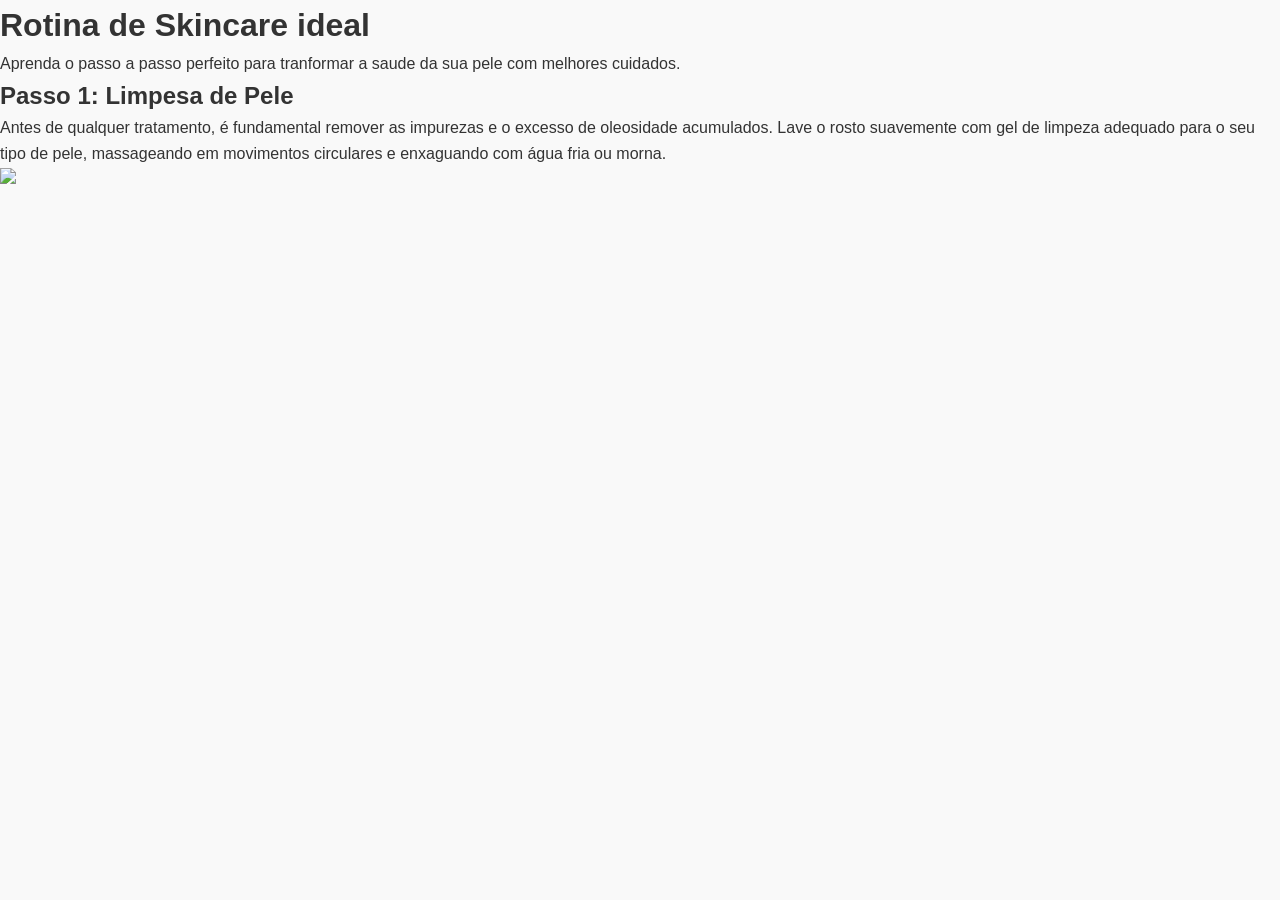
==== dicasdebeleza.html @ c8ffbb5a "rafaella" ====
<!DOCTYPE html>
<html lang="pt-br">
<head>
    <meta charset="UTF-8">
    <meta name="viewport" content="width=device-width, initial-scale=1.0">
    <title>L'Oreal Paris</title> 
    <link rel="stylesheet" href="./dicasdebeleza.css">
</head>
<body>

    <div class="banner">
      <h1>Rotina de Skincare ideal</h1>
      <p>Aprenda o passo a passo perfeito para tranformar a saude da sua pele com melhores cuidados.</p>
    </div>

      <div class="container">

       <div class="step-section">
        <h2 class="step-title">Passo 1: Limpesa de Pele</h2>
        <div class="step-content">
            <div class="step-text">
                <p>Antes de qualquer tratamento, é fundamental remover as impurezas e o excesso de oleosidade acumulados. Lave o rosto suavemente com gel de limpeza adequado para o seu tipo de pele, massageando em movimentos circulares e enxaguando com água fria ou morna.</p>
            </div>
            <div class="step-image">
                <img src="h"
             

            </div>
        </div>
      </div>
<div class=""



   

</style>
</head>
<body>
    
    


   
</body>
</html>
---- dicasdebeleza.css ----
*{
margin: 0%;
padding: 0%;
box-sizing: border-box;
font-family: 'Helvetica Neue', Helvetica, Arial, sans-serif;
}


body {
  background-color: #f9f9f9;
  color: #333;
 line-height: 1.6;
}

header{
background-color: #000;
color: #fff;
padding: 20px 40px;
display: flex;
justify-content: space-between;
align-items: center;


.logo {
font-size: 24px;
font-weight: bold;
letter-spacing: 2px;
text-transform: uppercase;

}

nav ul {
display: flex;
list-style: none;
gap: 25px;

}


nav ul {
display: flex;
list-style: none;
gap: 25px;



nav ul li a {





  
}

}
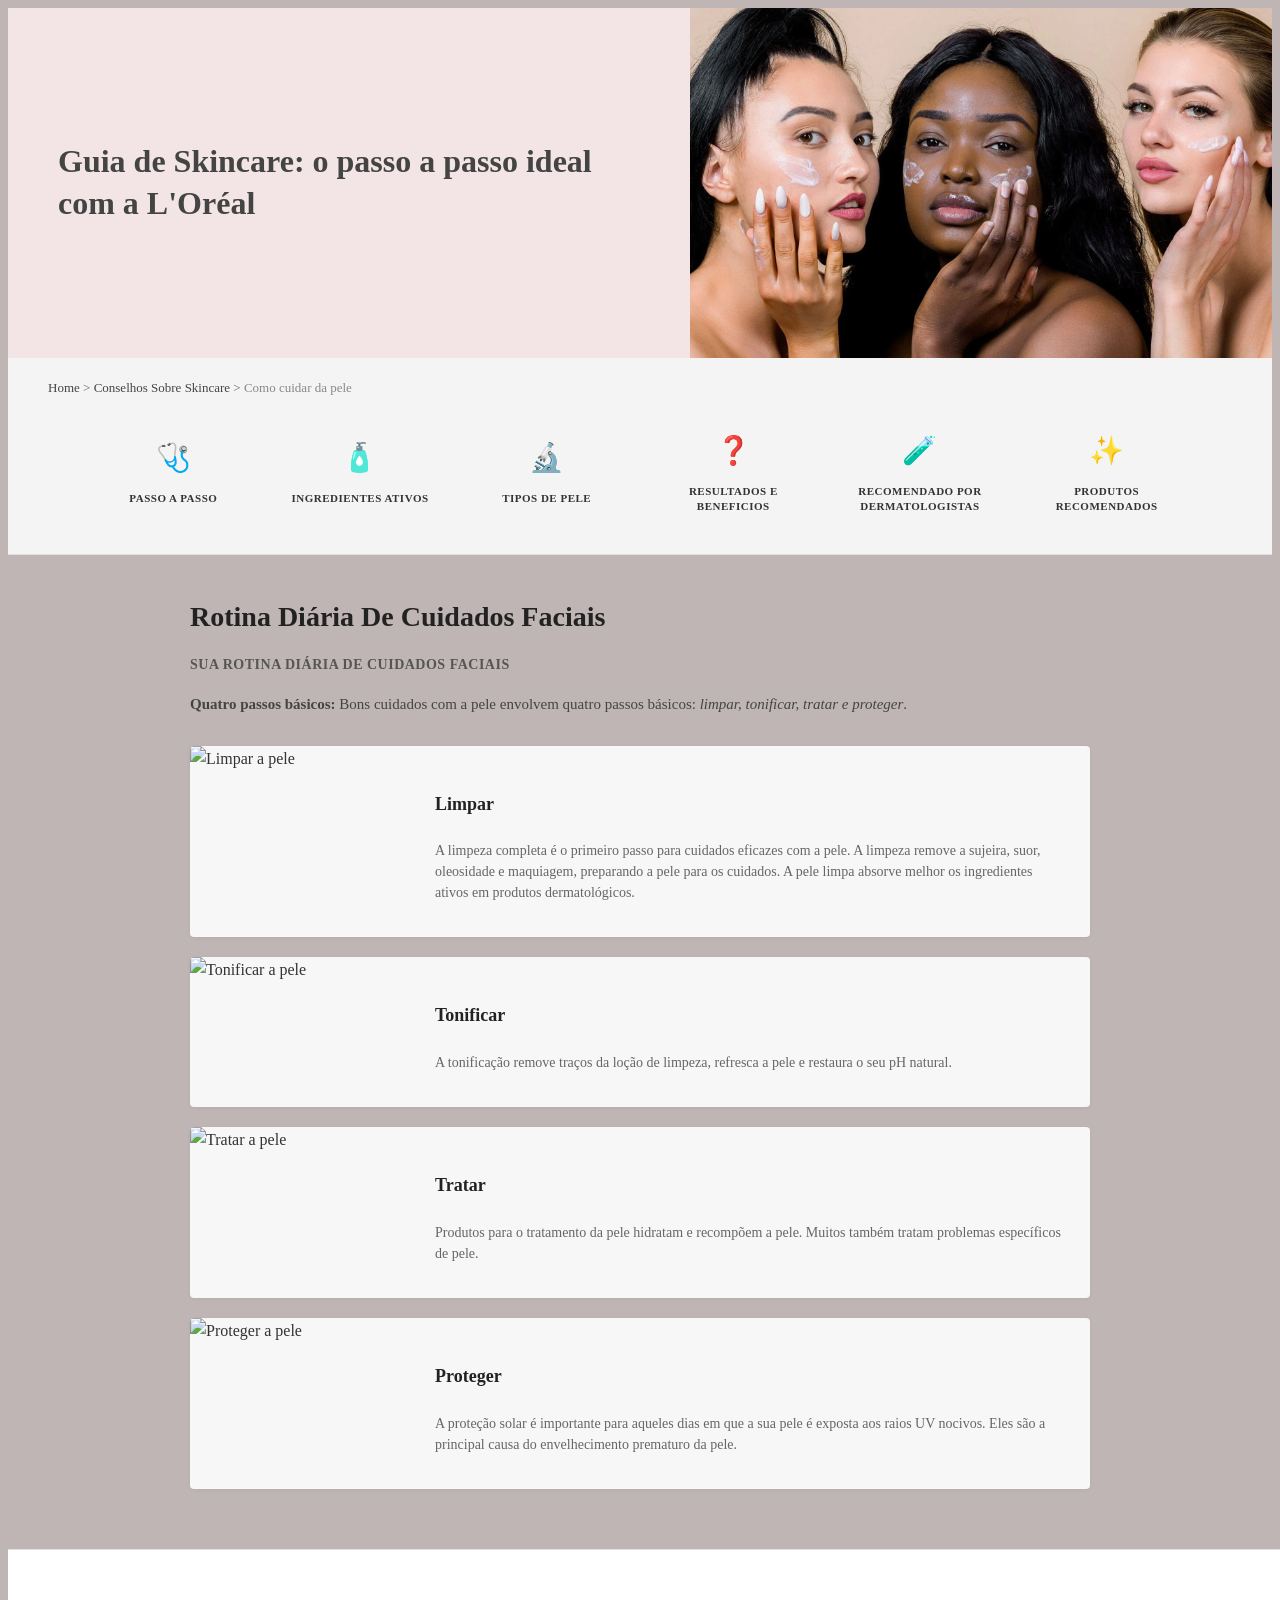
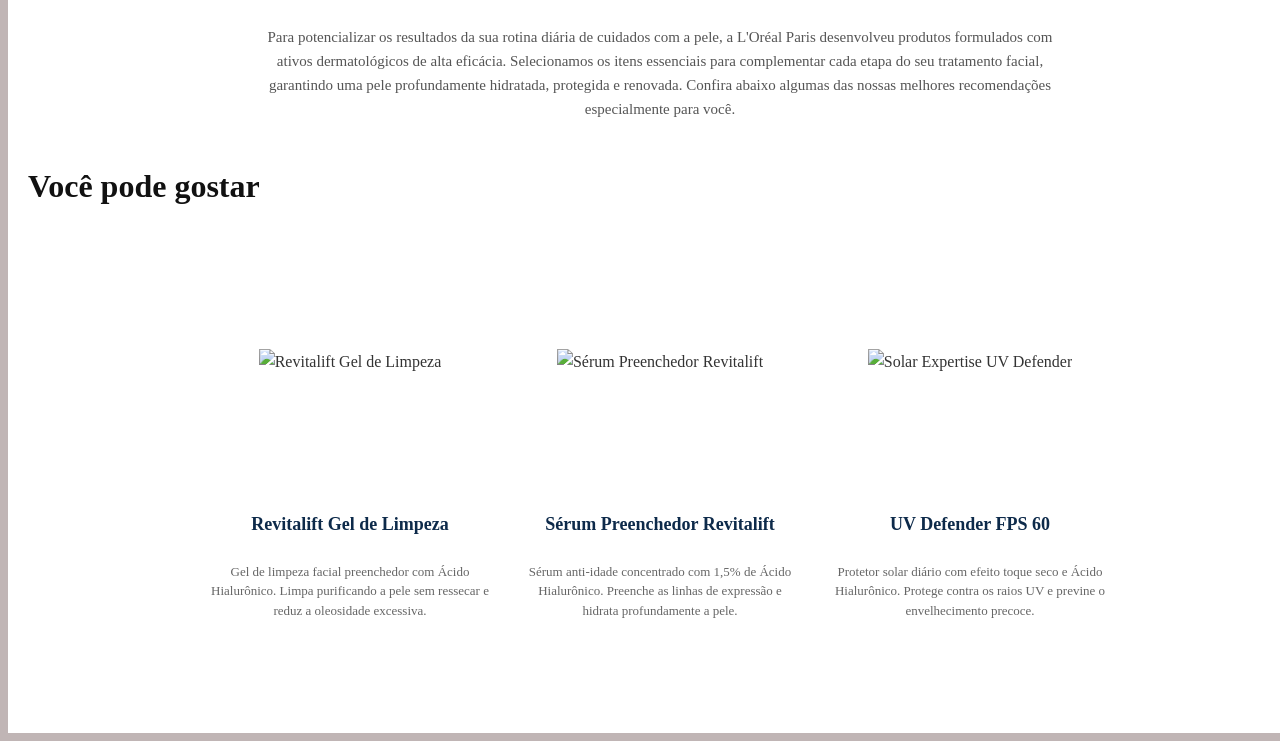
==== commit c33972d6: "alteração no dicas de beleza e sustentabilidade" ====
--- a/dicasdebeleza.html
+++ b/dicasdebeleza.html
@@ -3,44 +3,159 @@
 <head>
     <meta charset="UTF-8">
     <meta name="viewport" content="width=device-width, initial-scale=1.0">
-    <title>L'Oreal Paris</title> 
+    <title>Dicas de beleza</title>
     <link rel="stylesheet" href="./dicasdebeleza.css">
 </head>
 <body>
+    <!-- BANNER PRINCIPAL -->
+    <div class="banner-principal">
+        <div class="banner-texto">
+            <h1>Guia de Skincare: o passo a passo ideal com a L'Oréal</h1>
+        </div>
+        <div class="banner-imagem">
+            <img src="./imagens/mulheres skin care.jpg" alt="Skincare L'Oréal">
+        </div>
+    </div>
+    <!-- BARRA DE NAVEGAÇÃO E ÍCONES -->
+    <div class="secao-categorias">
+        <!-- Caminho (Breadcrumb) -->
+        <div class="breadcrumb">
+            <a href="#">Home</a> &gt; <a href="#">Conselhos Sobre Skincare</a> &gt; <span>Como cuidar da pele</span>
+        </div>
 
-    <div class="banner">
-      <h1>Rotina de Skincare ideal</h1>
-      <p>Aprenda o passo a passo perfeito para tranformar a saude da sua pele com melhores cuidados.</p>
+        <!-- Grade de Ícones -->
+        <div class="categorias-grid">
+            <a href="#" class="categoria-item">
+                <div class="categoria-icone">🩺</div>
+                <span>PASSO A PASSO</span>
+            </a>
+            <a href="#" class="categoria-item">
+                <div class="categoria-icone">🧴</div>
+                <span>INGREDIENTES ATIVOS</span>
+            </a>
+            <a href="#" class="categoria-item">
+                <div class="categoria-icone">🔬</div>
+                <span>TIPOS DE PELE</span>
+            </a>
+            <a href="#" class="categoria-item">
+                <div class="categoria-icone">❓</div>
+                <span>RESULTADOS E BENEFICIOS</span>
+            </a>
+            <a href="#" class="categoria-item">
+                <div class="categoria-icone">🧪</div>
+                <span>RECOMENDADO POR DERMATOLOGISTAS </span>
+            </a>
+            <a href="#" class="categoria-item">
+                <div class="categoria-icone">✨</div>
+                <span>PRODUTOS RECOMENDADOS</span>
+            </a>
+        </div>
     </div>
 
-      <div class="container">
+    <!-- SECÇÃO DA ROTINA DE PASSOS -->
+    <div class="secao-rotina">
+        <h2>Rotina Diária De Cuidados Faciais</h2>
+        <h3>SUA ROTINA DIÁRIA DE CUIDADOS FACIAIS</h3>
+        
+        <p class="subtitulo-passos">
+            <strong>Quatro passos básicos:</strong> Bons cuidados com a pele envolvem quatro passos básicos: <em>limpar, tonificar, tratar e proteger</em>.
+        </p>
 
-       <div class="step-section">
-        <h2 class="step-title">Passo 1: Limpesa de Pele</h2>
-        <div class="step-content">
-            <div class="step-text">
-                <p>Antes de qualquer tratamento, é fundamental remover as impurezas e o excesso de oleosidade acumulados. Lave o rosto suavemente com gel de limpeza adequado para o seu tipo de pele, massageando em movimentos circulares e enxaguando com água fria ou morna.</p>
+        <!-- Lista de Passos -->
+        <div class="lista-passos">
+            
+            <!-- Passo 1 -->
+            <div class="cartao-passo">
+                <div class="passo-imagem">
+                    <img src="./imagens/sabao rosto.webp" alt="Limpar a pele">
+                </div>
+                <div class="passo-conteudo">
+                    <h4>Limpar</h4>
+                    <p>A limpeza completa é o primeiro passo para cuidados eficazes com a pele. A limpeza remove a sujeira, suor, oleosidade e maquiagem, preparando a pele para os cuidados. A pele limpa absorve melhor os ingredientes ativos em produtos dermatológicos.</p>
+                </div>
             </div>
-            <div class="step-image">
-                <img src="h"
-             
 
+            <!-- Passo 2 -->
+            <div class="cartao-passo">
+                <div class="passo-imagem">
+                    <img src="./imagens/demaquilante.jpg" alt="Tonificar a pele">
+                </div>
+                <div class="passo-conteudo">
+                    <h4>Tonificar</h4>
+                    <p>A tonificação remove traços da loção de limpeza, refresca a pele e restaura o seu pH natural.</p>
+                </div>
             </div>
+
+            <!-- Passo 3 -->
+            <div class="cartao-passo">
+                <div class="passo-imagem">
+                    <img src="./imagens/hidtatando pele.webp" alt="Tratar a pele">
+                </div>
+                <div class="passo-conteudo">
+                    <h4>Tratar</h4>
+                    <p>Produtos para o tratamento da pele hidratam e recompõem a pele. Muitos também tratam problemas específicos de pele.</p>
+                </div>
+            </div>
+
+            <!-- Passo 4 -->
+            <div class="cartao-passo">
+                <div class="passo-imagem">
+                    <img src="./imagens/aplicacao-de-protetor-solar_1164924-14748.avif" alt="Proteger a pele">
+                </div>
+                <div class="passo-conteudo">
+                    <h4>Proteger</h4>
+                    <p>A proteção solar é importante para aqueles dias em que a sua pele é exposta aos raios UV nocivos. Eles são a principal causa do envelhecimento prematuro da pele.</p>
+                </div>
+            </div>
+
         </div>
-      </div>
-<div class=""
+    </div>
 
+    <!-- SEÇÃO DE PRODUTOS RECOMENDADOS -->
+    <div class="secao-produtos-recomendados">
+        
+        <!-- Texto de introdução (com cerca de 4 linhas) -->
+        <div class="texto-introducao-produtos">
+            <p>
+                Para potencializar os resultados da sua rotina diária de cuidados com a pele, a L'Oréal Paris desenvolveu produtos formulados com ativos dermatológicos de alta eficácia. Selecionamos os itens essenciais para complementar cada etapa do seu tratamento facial, garantindo uma pele profundamente hidratada, protegida e renovada. Confira abaixo algumas das nossas melhores recomendações especialmente para você.
+            </p>
+        </div>
 
+        <!-- Título principal -->
+        <h2>Você pode gostar</h2>
 
-   
+        <!-- Grade com os 3 produtos lado a lado -->
+        <div class="grade-produtos">
+            
+            <!-- Produto 1 -->
+            <div class="cartao-produto">
+                <div class="imagem-produto">
+                    <img src="./imagens/gel de limpeza roxoooooo.webp" alt="Revitalift Gel de Limpeza">
+                </div>
+                <h3>Revitalift Gel de Limpeza</h3>
+                <p>Gel de limpeza facial preenchedor com Ácido Hialurônico. Limpa purificando a pele sem ressecar e reduz a oleosidade excessiva.</p>
+            </div>
 
-</style>
-</head>
-<body>
-    
-    
+            <!-- Produto 2 -->
+            <div class="cartao-produto">
+                <div class="imagem-produto">
+                    <img src="./imagens/serummmmmmmmmmmmmm.jpg" alt="Sérum Preenchedor Revitalift">
+                </div>
+                <h3>Sérum Preenchedor Revitalift</h3>
+                <p>Sérum anti-idade concentrado com 1,5% de Ácido Hialurônico. Preenche as linhas de expressão e hidrata profundamente a pele.</p>
+            </div>
 
+            <!-- Produto 3 -->
+            <div class="cartao-produto">
+                <div class="imagem-produto">
+                    <img src="./imagens/protetor solarrrrrrrrr.webp" alt="Solar Expertise UV Defender">
+                </div>
+                <h3>UV Defender FPS 60</h3>
+                <p>Protetor solar diário com efeito toque seco e Ácido Hialurônico. Protege contra os raios UV e previne o envelhecimento precoce.</p>
+            </div>
 
-   
+        </div>
+
+      
 </body>
 </html>
--- a/dicasdebeleza.css
+++ b/dicasdebeleza.css
@@ -1,56 +1,263 @@
-*{
-margin: 0%;
-padding: 0%;
-box-sizing: border-box;
-font-family: 'Helvetica Neue', Helvetica, Arial, sans-serif;
-}
-
+
+.banner-principal {
+  display: flex;
+  width: 100%;
+  height: 350px;
+  background-color: #f3e5e5; 
+}
+
+.banner-texto {
+  flex: 1;
+  display: flex;
+  align-items: center;
+  padding: 0 50px;
+}
+
+.banner-texto h1 {
+  font-size: 32px;
+  color: #444;
+  line-height: 1.3;
+}
+
+.banner-imagem {
+  flex: 1;
+  height: 100%;
+}
+
+.banner-imagem img {
+  width: 100%;
+  height: 100%;
+  object-fit: cover; 
+}
+
+.secao-categorias {
+  background-color: #f4f4f4;
+  padding: 20px 40px 40px 40px;
+  border-bottom: 1px solid #e0e0e0;
+}
+
+.breadcrumb {
+  font-size: 13px;
+  color: #666;
+  margin-bottom: 30px;
+}
+
+.breadcrumb a {
+  color: #444;
+  text-decoration: none;
+}
+
+.breadcrumb a:hover {
+  text-decoration: underline;
+}
+
+.breadcrumb span {
+  color: #888;
+}
+
+.categorias-grid {
+  display: flex;
+  justify-content: space-around;
+  align-items: center;
+  flex-wrap: wrap;
+  gap: 20px;
+  max-width: 1100px;
+  margin: 0 auto;
+}
+
+.categoria-item {
+  text-align: center;
+  text-decoration: none;
+  color: #333;
+  width: 140px;
+  transition: transform 0.2s;
+}
+
+.categoria-item:hover {
+  transform: translateY(-3px);
+}
+
+.categoria-icone {
+  font-size: 28px;
+  margin-bottom: 10px;
+}
+
+.categoria-item span {
+  font-size: 11px;
+  font-weight: bold;
+  letter-spacing: 0.5px;
+  display: block;
+  line-height: 1.4;
+}
+
+.secao-rotina {
+  max-width: 900px;
+  margin: 40px auto;
+  padding: 0 20px;
+}
+
+.secao-rotina h2 {
+  font-size: 28px;
+  color: #222;
+  margin-bottom: 5px;
+}
+
+.secao-rotina h3 {
+  font-size: 14px;
+  color: #555;
+  text-transform: uppercase;
+  letter-spacing: 0.5px;
+  margin-bottom: 15px;
+}
+
+.subtitulo-passos {
+  font-size: 15px;
+  color: #444;
+  margin-bottom: 30px;
+}
+
+.lista-passos {
+  display: flex;
+  flex-direction: column;
+  gap: 20px;
+}
+
+
+.cartao-passo {
+  display: flex;
+  background-color: #f7f7f7; 
+  border-radius: 4px;
+  overflow: hidden;
+  box-shadow: 0 1px 4px rgba(0,0,0,0.05);
+}
+
+.passo-imagem {
+  width: 220px;
+  min-width: 220px;
+  height: 150px;
+}
+
+.passo-imagem img {
+  width: 100%;
+  height: 100%;
+  object-fit: cover;
+}
+
+.passo-conteudo {
+  padding: 20px 25px;
+  display: flex;
+  flex-direction: column;
+  justify-content: center;
+}
+
+.passo-conteudo h4 {
+  font-size: 18px;
+  color: #222;
+  margin-bottom: 8px;
+}
+
+.passo-conteudo p {
+  font-size: 14px;
+  color: #666;
+  line-height: 1.5;
+}
 
 body {
-  background-color: #f9f9f9;
+  background-color: #c0b5b5; 
   color: #333;
- line-height: 1.6;
-}
-
-header{
-background-color: #000;
-color: #fff;
-padding: 20px 40px;
-display: flex;
-justify-content: space-between;
-align-items: center;
-
-
-.logo {
-font-size: 24px;
-font-weight: bold;
-letter-spacing: 2px;
-text-transform: uppercase;
-
-}
-
-nav ul {
-display: flex;
-list-style: none;
-gap: 25px;
-
-}
-
-
-nav ul {
-display: flex;
-list-style: none;
-gap: 25px;
-
-
-
-nav ul li a {
-
-
-
-
-
-  
-}
-
-}
+  line-height: 1.6;
+}
+
+
+
+.secao-produtos-recomendados {
+  background-color: #ffffff; 
+  border-top: 1px solid #e0e0e0; 
+  padding: 60px 20px; 
+  margin-top: 60px; 
+  width: 100%;
+}
+
+.texto-introducao-produtos {
+  max-width: 800px;
+  margin: 0 auto 40px auto;
+  font-size: 15px;
+  color: #555;
+  line-height: 1.6;
+  text-align: center;
+}
+
+.secao-produtos-recomendados h2 {
+  font-size: 32px;
+  color: #111;
+  margin-bottom: 40px;
+  font-weight: 600;
+}
+
+.grade-produtos {
+  display: flex;
+  justify-content: center;
+  gap: 30px;
+  flex-wrap: wrap;
+  margin-bottom: 40px;
+}
+
+.cartao-produto {
+  flex: 1;
+  min-width: 240px;
+  max-width: 280px;
+  display: flex;
+  flex-direction: column;
+  align-items: center;
+  text-align: center;
+}
+
+.imagem-produto {
+  width: 100%;
+  height: 220px;
+  display: flex;
+  align-items: center;
+  justify-content: center;
+  margin-bottom: 20px;
+}
+
+.imagem-produto img {
+  max-width: 100%;
+  max-height: 100%;
+  object-fit: contain;
+}
+
+.cartao-produto h3 {
+  font-size: 18px;
+  color: #0d2a4a; 
+  margin-bottom: 10px;
+  font-weight: 700;
+}
+
+.cartao-produto p {
+  font-size: 13px;
+  color: #666;
+  line-height: 1.5;
+}
+
+.container-botao {
+  margin-top: 20px;
+}
+
+.btn-ver-todos {
+  display: inline-block;
+  padding: 12px 30px;
+  border: 1px solid #0d2a4a;
+  color: #0d2a4a;
+  text-decoration: none;
+  font-size: 12px;
+  font-weight: bold;
+  letter-spacing: 1px;
+  text-transform: uppercase;
+  transition: all 0.3s ease;
+}
+
+.btn-ver-todos:hover {
+  background-color: #0d2a4a;
+  color: #fff;
+}
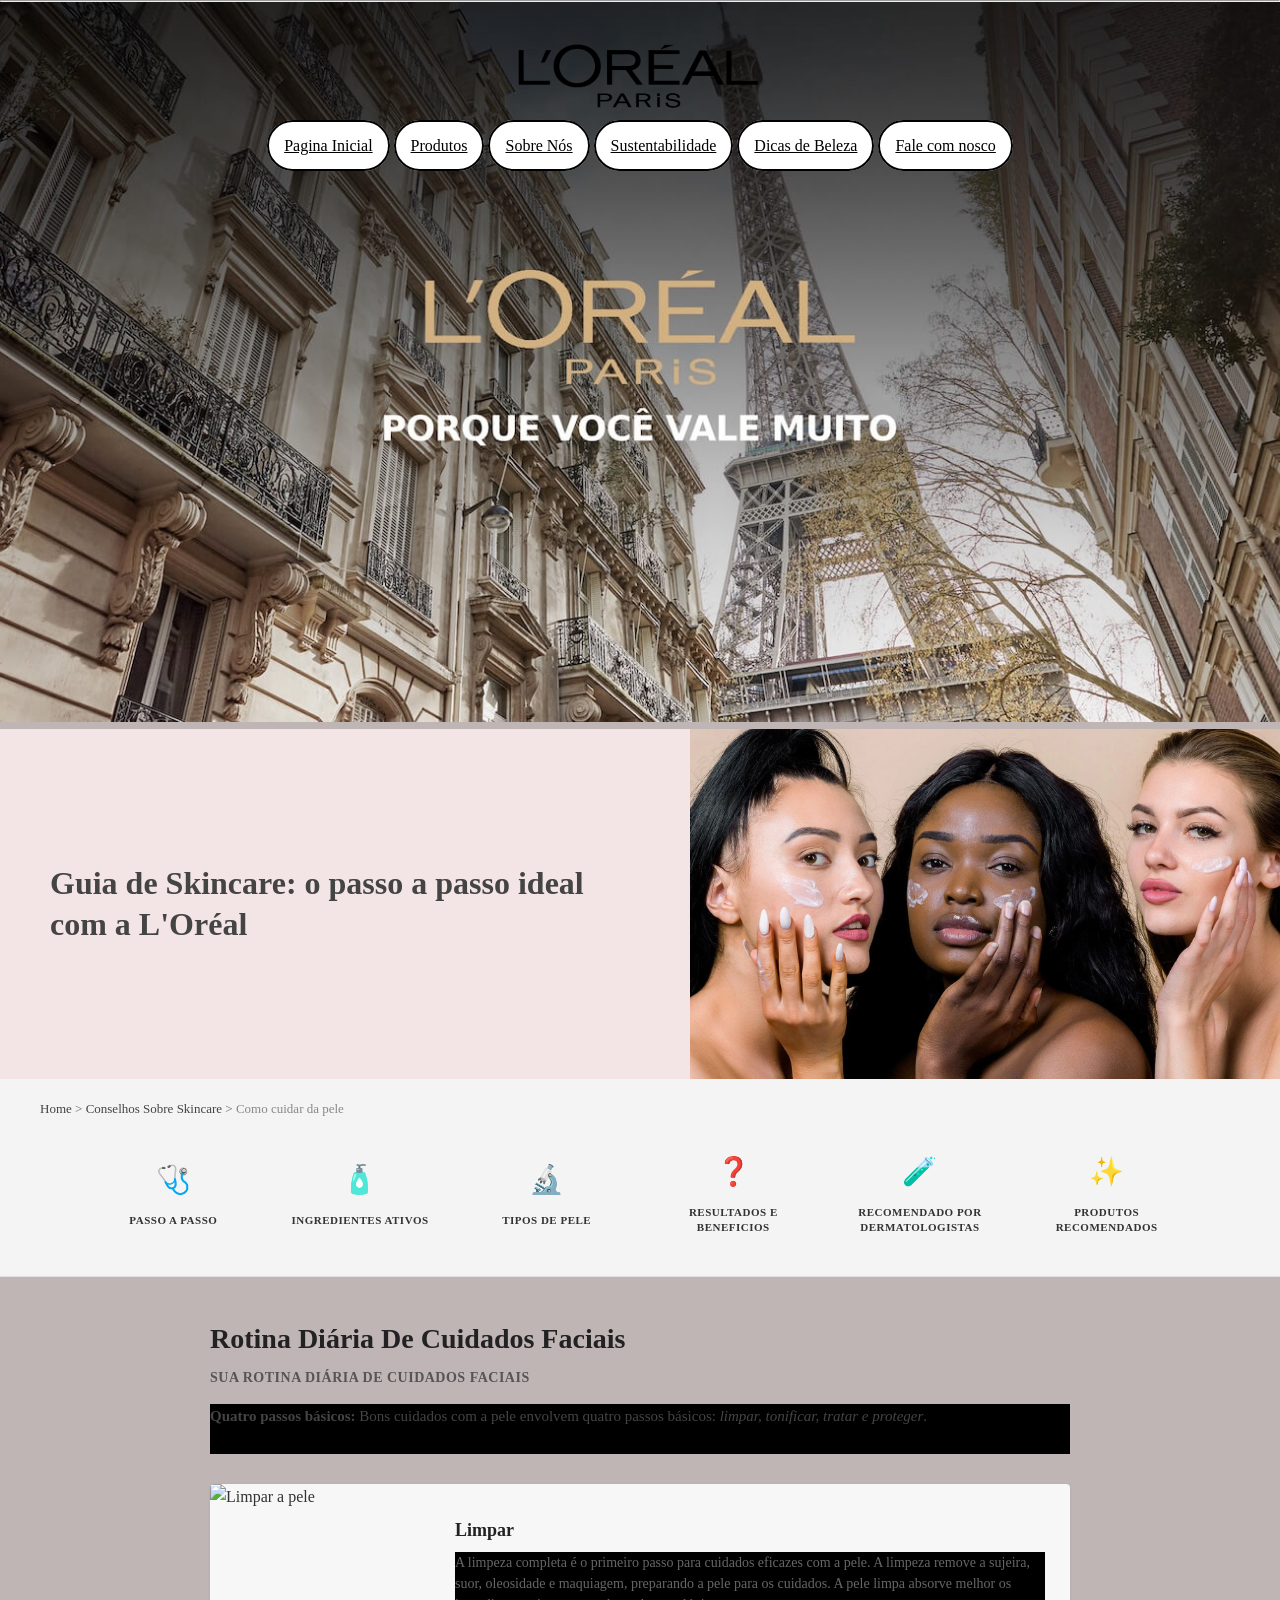
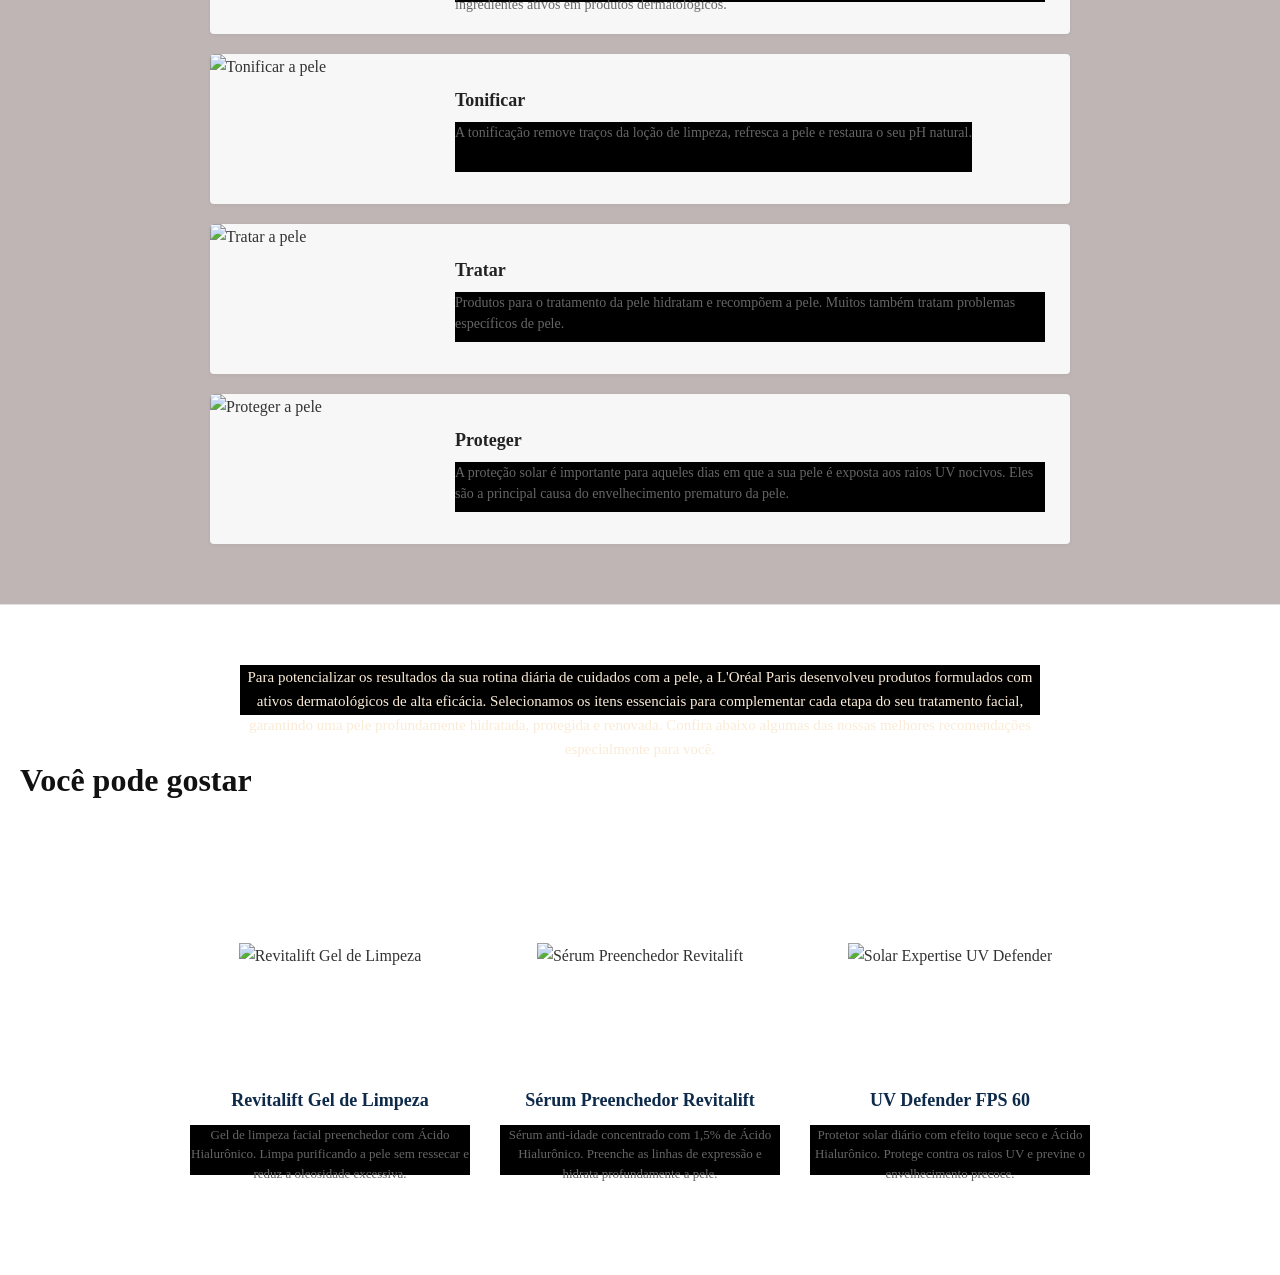
==== commit de27d0e9: "pre tcc" ====
--- a/dicasdebeleza.html
+++ b/dicasdebeleza.html
@@ -5,8 +5,24 @@
     <meta name="viewport" content="width=device-width, initial-scale=1.0">
     <title>Dicas de beleza</title>
     <link rel="stylesheet" href="./dicasdebeleza.css">
+    <link rel="stylesheet" href="./style.css">
 </head>
 <body>
+    <header>
+        <div id="logo">
+        <img  src="./imagens/L branco.webp">
+    </div>
+        <nav>
+            <a class="a" href="./index.html">Pagina Inicial</a>
+            <a class="a" href="./produtos.html">Produtos</a>
+            <a class="a" href="./sobreamarca.html">Sobre Nós</a>
+            <a class="a" href="sustentabilidade.html">Sustentabilidade</a>
+            <a class="a" href="dicasdebeleza.html">Dicas de Beleza</a>
+            <a class="a" href="./falecomnosco.html">Fale com nosco</a>
+        </nav>
+    </header>
+    <hr>
+    <img id="Maa" src="./imagens/LLL.jpg" >
     <!-- BANNER PRINCIPAL -->
     <div class="banner-principal">
         <div class="banner-texto">
--- a/dicasdebeleza.css
+++ b/dicasdebeleza.css
@@ -260,4 +260,7 @@
 .btn-ver-todos:hover {
   background-color: #0d2a4a;
   color: #fff;
-}+}
+#Maa{
+  width:100%;
+  height:100% ;}
--- a/style.css
+++ b/style.css
@@ -0,0 +1,49 @@
+*{
+    margin: 0%;
+    padding: 0%;
+    box-sizing: border-box;
+}
+header{
+    width: 100%;
+    height: 200px;
+    display: flex;
+    flex-direction: column;
+    justify-content: center;
+    align-items: center;
+    gap: 20px;
+    background-color: transparent;
+    position: fixed;
+    top: 0;
+    left: 0;
+    z-index: 500;
+ }
+ header:hover{
+    background-color: rgb(248, 243, 243);
+    transition: 1s;
+    
+ }
+ 
+#logo img{
+ text-align: center;
+width: 250px;
+display: flex;
+
+    
+}
+
+.a{
+
+    background-color: rgb(255, 255, 255);
+    color: black;
+    border: 2px solid;
+    border-radius: 40px;
+    outline: none;
+    padding: 15px;
+    
+}
+p{
+
+    height: 50px;
+       background-color: black;
+       color: antiquewhite;
+   }
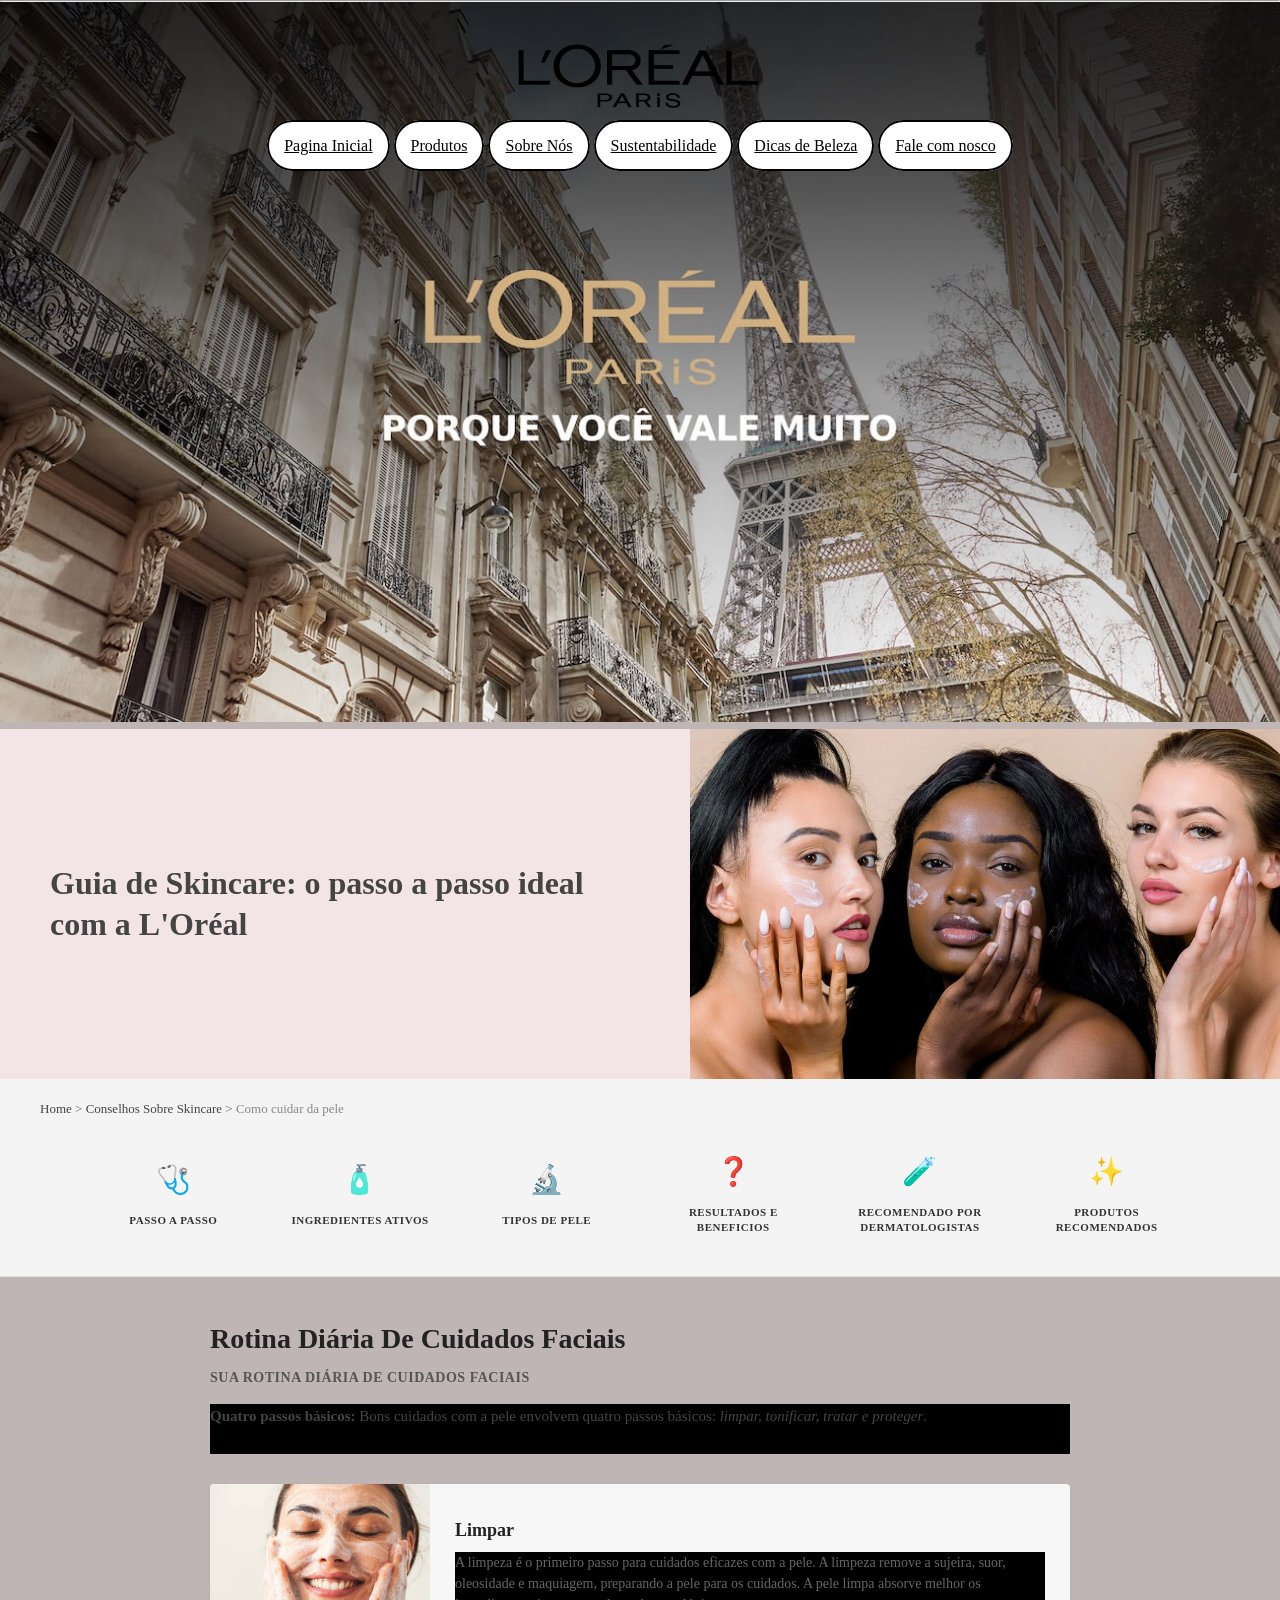
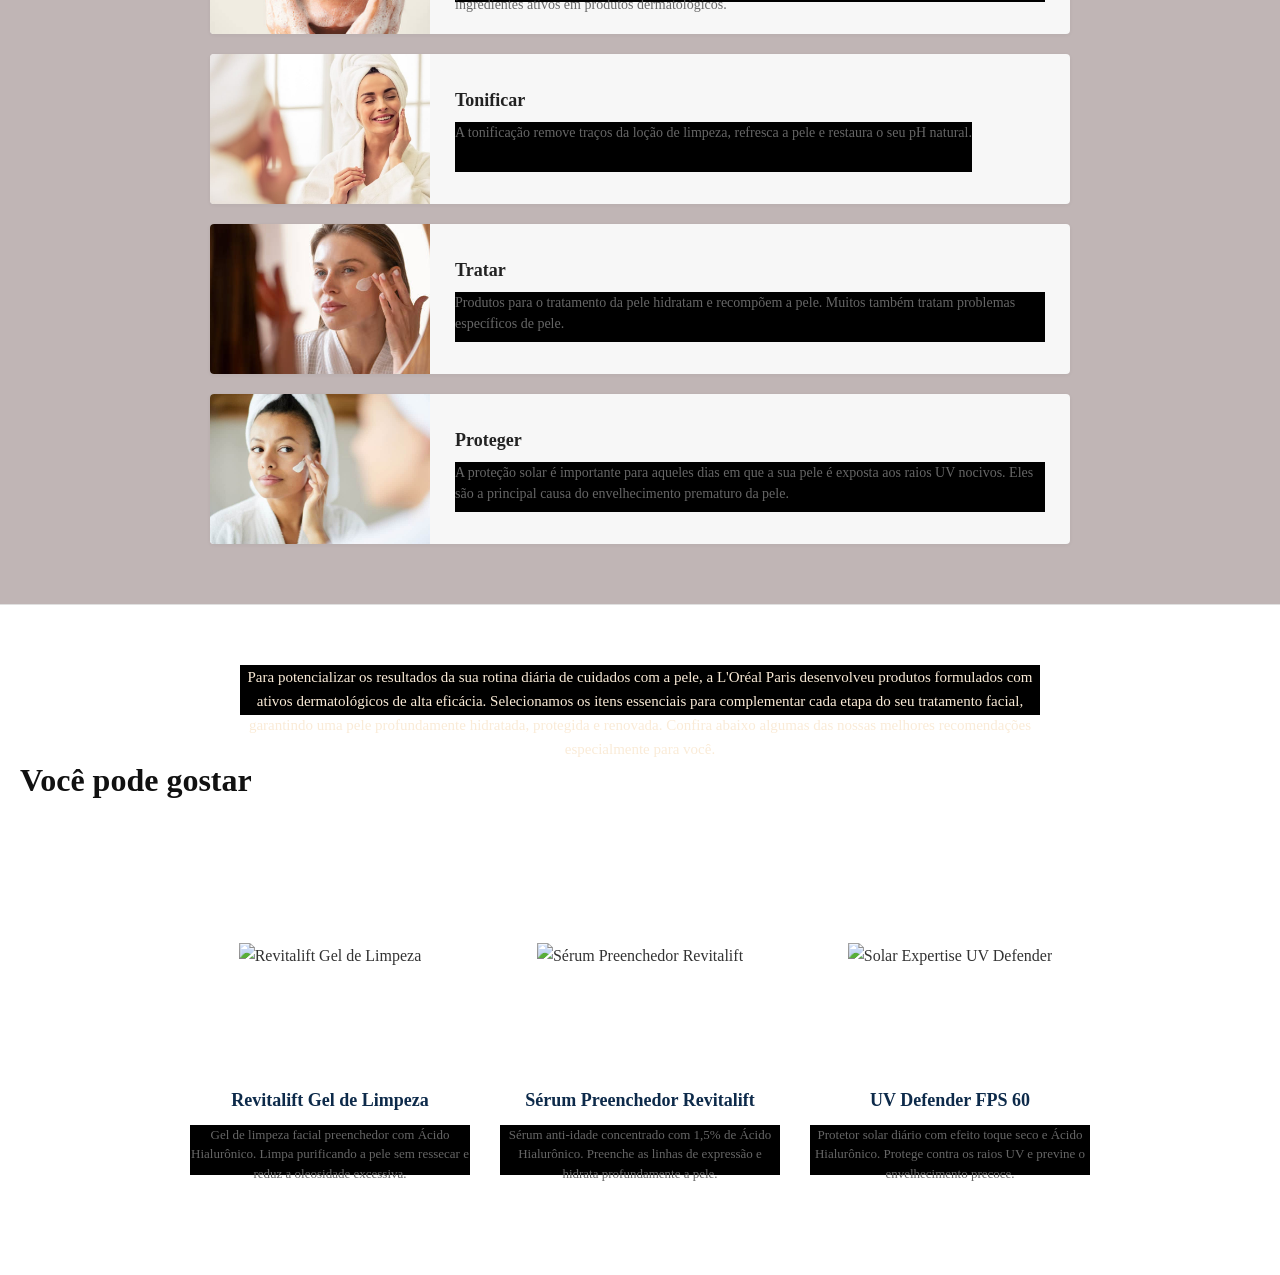
==== commit f5aa4886: "tcc" ====
--- a/dicasdebeleza.html
+++ b/dicasdebeleza.html
@@ -83,18 +83,18 @@
             <!-- Passo 1 -->
             <div class="cartao-passo">
                 <div class="passo-imagem">
-                    <img src="./imagens/sabao rosto.webp" alt="Limpar a pele">
+                    <img src="./imagens/limpar.jpg" alt="Limpar a pele">
                 </div>
                 <div class="passo-conteudo">
                     <h4>Limpar</h4>
-                    <p>A limpeza completa é o primeiro passo para cuidados eficazes com a pele. A limpeza remove a sujeira, suor, oleosidade e maquiagem, preparando a pele para os cuidados. A pele limpa absorve melhor os ingredientes ativos em produtos dermatológicos.</p>
+                    <p>A limpeza é o primeiro passo para cuidados eficazes com a pele. A limpeza remove a sujeira, suor, oleosidade e maquiagem, preparando a pele para os cuidados. A pele limpa absorve melhor os ingredientes ativos em produtos dermatológicos.</p>
                 </div>
             </div>
 
             <!-- Passo 2 -->
             <div class="cartao-passo">
                 <div class="passo-imagem">
-                    <img src="./imagens/demaquilante.jpg" alt="Tonificar a pele">
+                    <img src="./imagens/tonificar.jpg" alt="Tonificar a pele">
                 </div>
                 <div class="passo-conteudo">
                     <h4>Tonificar</h4>
@@ -105,7 +105,7 @@
             <!-- Passo 3 -->
             <div class="cartao-passo">
                 <div class="passo-imagem">
-                    <img src="./imagens/hidtatando pele.webp" alt="Tratar a pele">
+                    <img src="./imagens/tratar.jpg" alt="Tratar a pele">
                 </div>
                 <div class="passo-conteudo">
                     <h4>Tratar</h4>
@@ -116,7 +116,7 @@
             <!-- Passo 4 -->
             <div class="cartao-passo">
                 <div class="passo-imagem">
-                    <img src="./imagens/aplicacao-de-protetor-solar_1164924-14748.avif" alt="Proteger a pele">
+                    <img src="./imagens/protetor.jpg" alt="Proteger a pele">
                 </div>
                 <div class="passo-conteudo">
                     <h4>Proteger</h4>
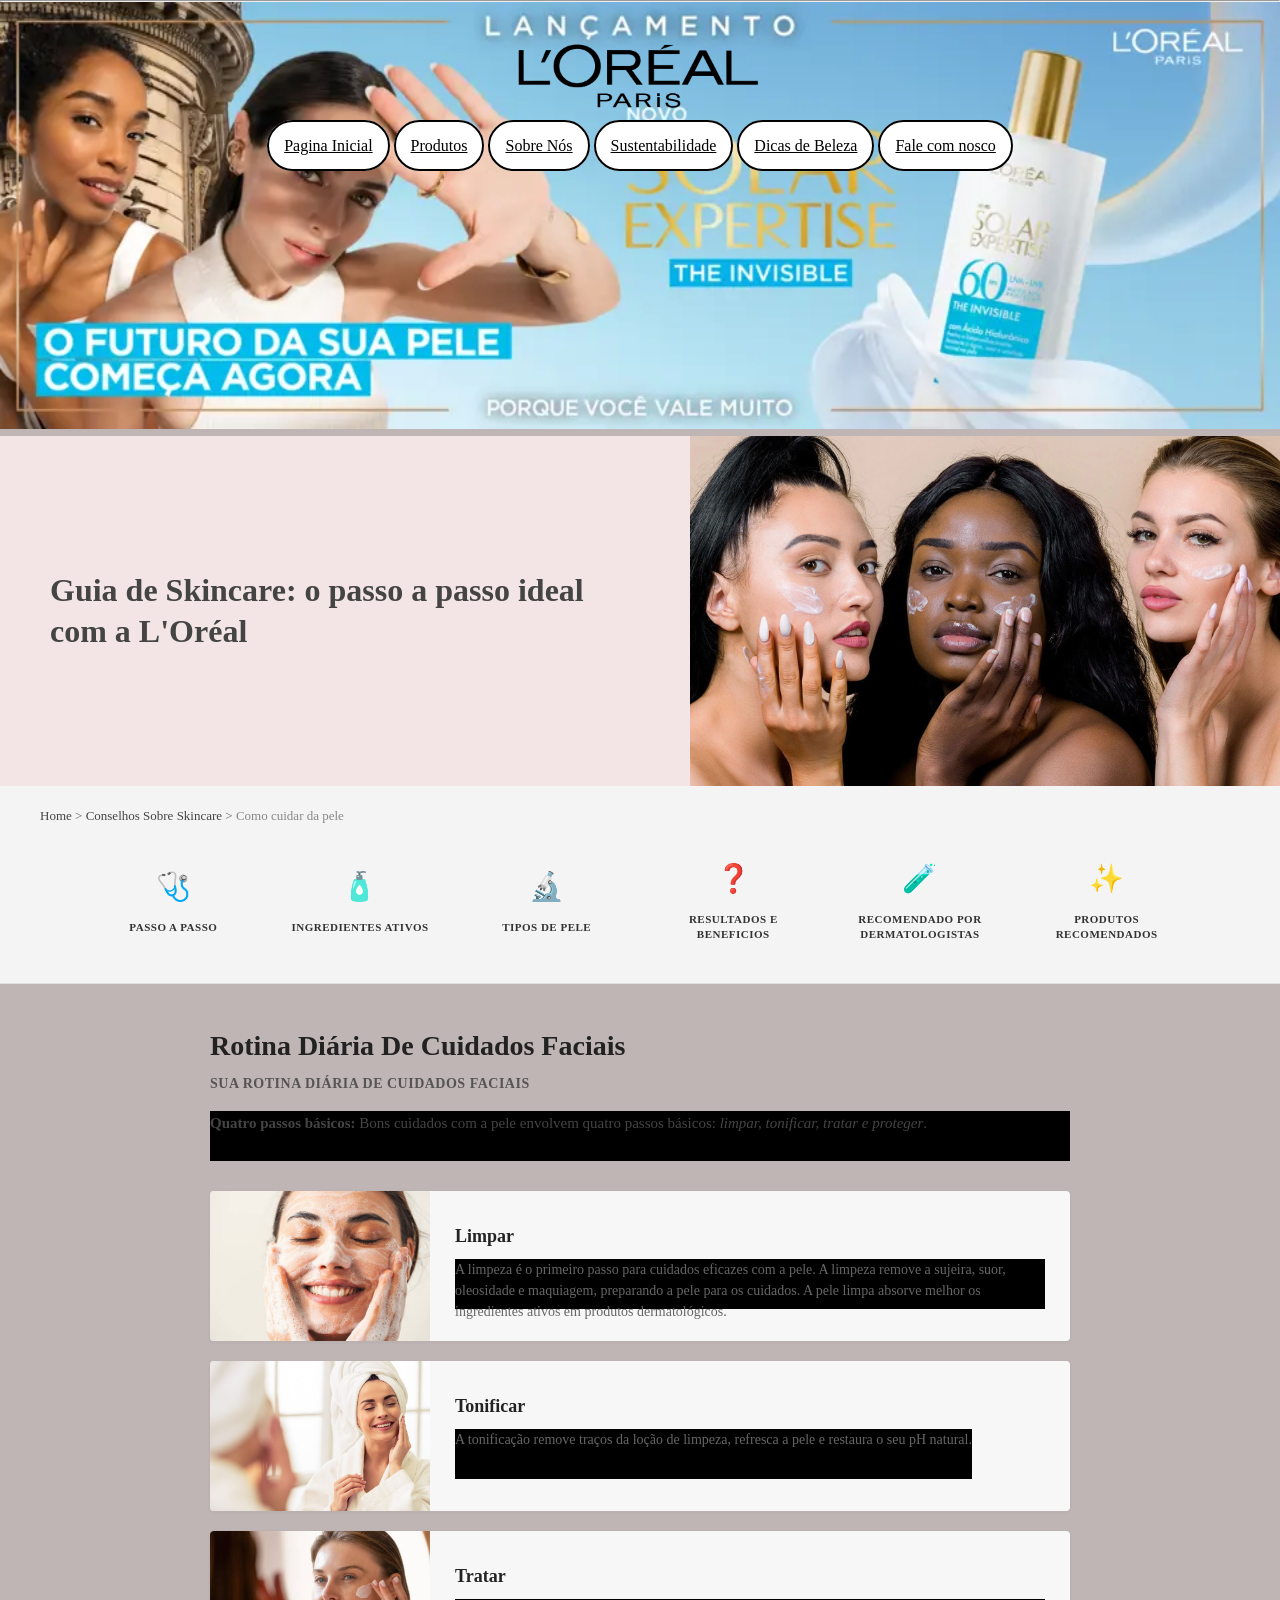
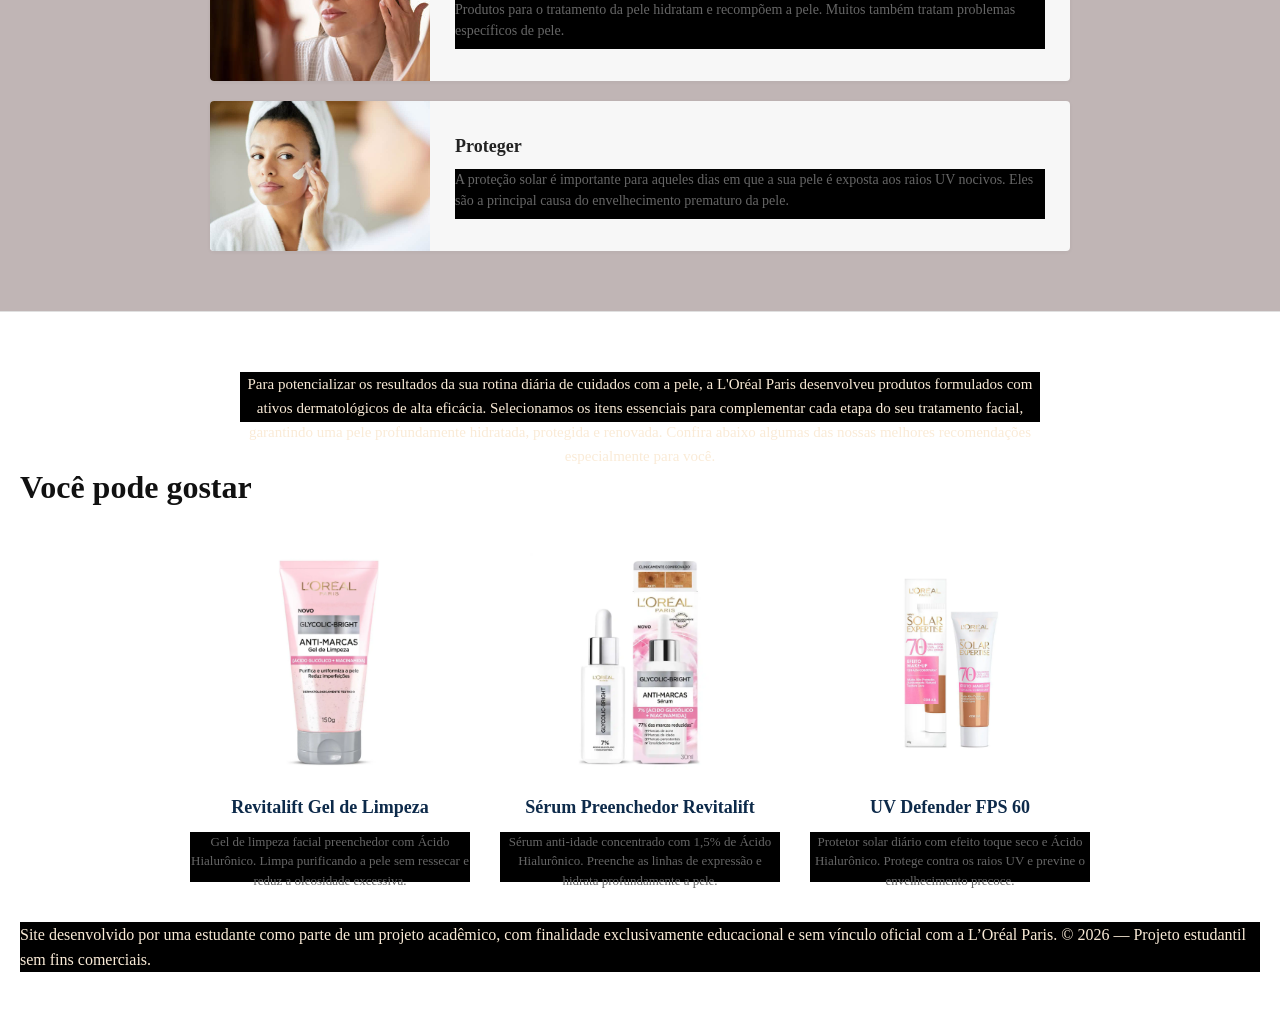
==== commit 0ca98b75: "atualização" ====
--- a/dicasdebeleza.html
+++ b/dicasdebeleza.html
@@ -22,7 +22,7 @@
         </nav>
     </header>
     <hr>
-    <img id="Maa" src="./imagens/LLL.jpg" >
+    <img id="Maa" src="./imagens/baner azul.webp">
     <!-- BANNER PRINCIPAL -->
     <div class="banner-principal">
         <div class="banner-texto">
@@ -146,7 +146,7 @@
             <!-- Produto 1 -->
             <div class="cartao-produto">
                 <div class="imagem-produto">
-                    <img src="./imagens/gel de limpeza roxoooooo.webp" alt="Revitalift Gel de Limpeza">
+                    <img src="./imagens/gel.webp" alt="Revitalift Gel de Limpeza">
                 </div>
                 <h3>Revitalift Gel de Limpeza</h3>
                 <p>Gel de limpeza facial preenchedor com Ácido Hialurônico. Limpa purificando a pele sem ressecar e reduz a oleosidade excessiva.</p>
@@ -155,7 +155,7 @@
             <!-- Produto 2 -->
             <div class="cartao-produto">
                 <div class="imagem-produto">
-                    <img src="./imagens/serummmmmmmmmmmmmm.jpg" alt="Sérum Preenchedor Revitalift">
+                    <img src="./imagens/serum sus.webp" alt="Sérum Preenchedor Revitalift">
                 </div>
                 <h3>Sérum Preenchedor Revitalift</h3>
                 <p>Sérum anti-idade concentrado com 1,5% de Ácido Hialurônico. Preenche as linhas de expressão e hidrata profundamente a pele.</p>
@@ -164,7 +164,7 @@
             <!-- Produto 3 -->
             <div class="cartao-produto">
                 <div class="imagem-produto">
-                    <img src="./imagens/protetor solarrrrrrrrr.webp" alt="Solar Expertise UV Defender">
+                    <img src="./imagens/protetor sus.webp" alt="Solar Expertise UV Defender">
                 </div>
                 <h3>UV Defender FPS 60</h3>
                 <p>Protetor solar diário com efeito toque seco e Ácido Hialurônico. Protege contra os raios UV e previne o envelhecimento precoce.</p>
@@ -172,6 +172,9 @@
 
         </div>
 
-      
+        <p>
+            Site desenvolvido por uma estudante como parte de um projeto acadêmico, com finalidade exclusivamente educacional e sem vínculo oficial com a L’Oréal Paris.
+            
+            © 2026 — Projeto estudantil sem fins comerciais.  </p>
 </body>
 </html>
--- a/dicasdebeleza.css
+++ b/dicasdebeleza.css
@@ -263,4 +263,4 @@
 }
 #Maa{
   width:100%;
-  height:100% ;}+  height:100%;}
